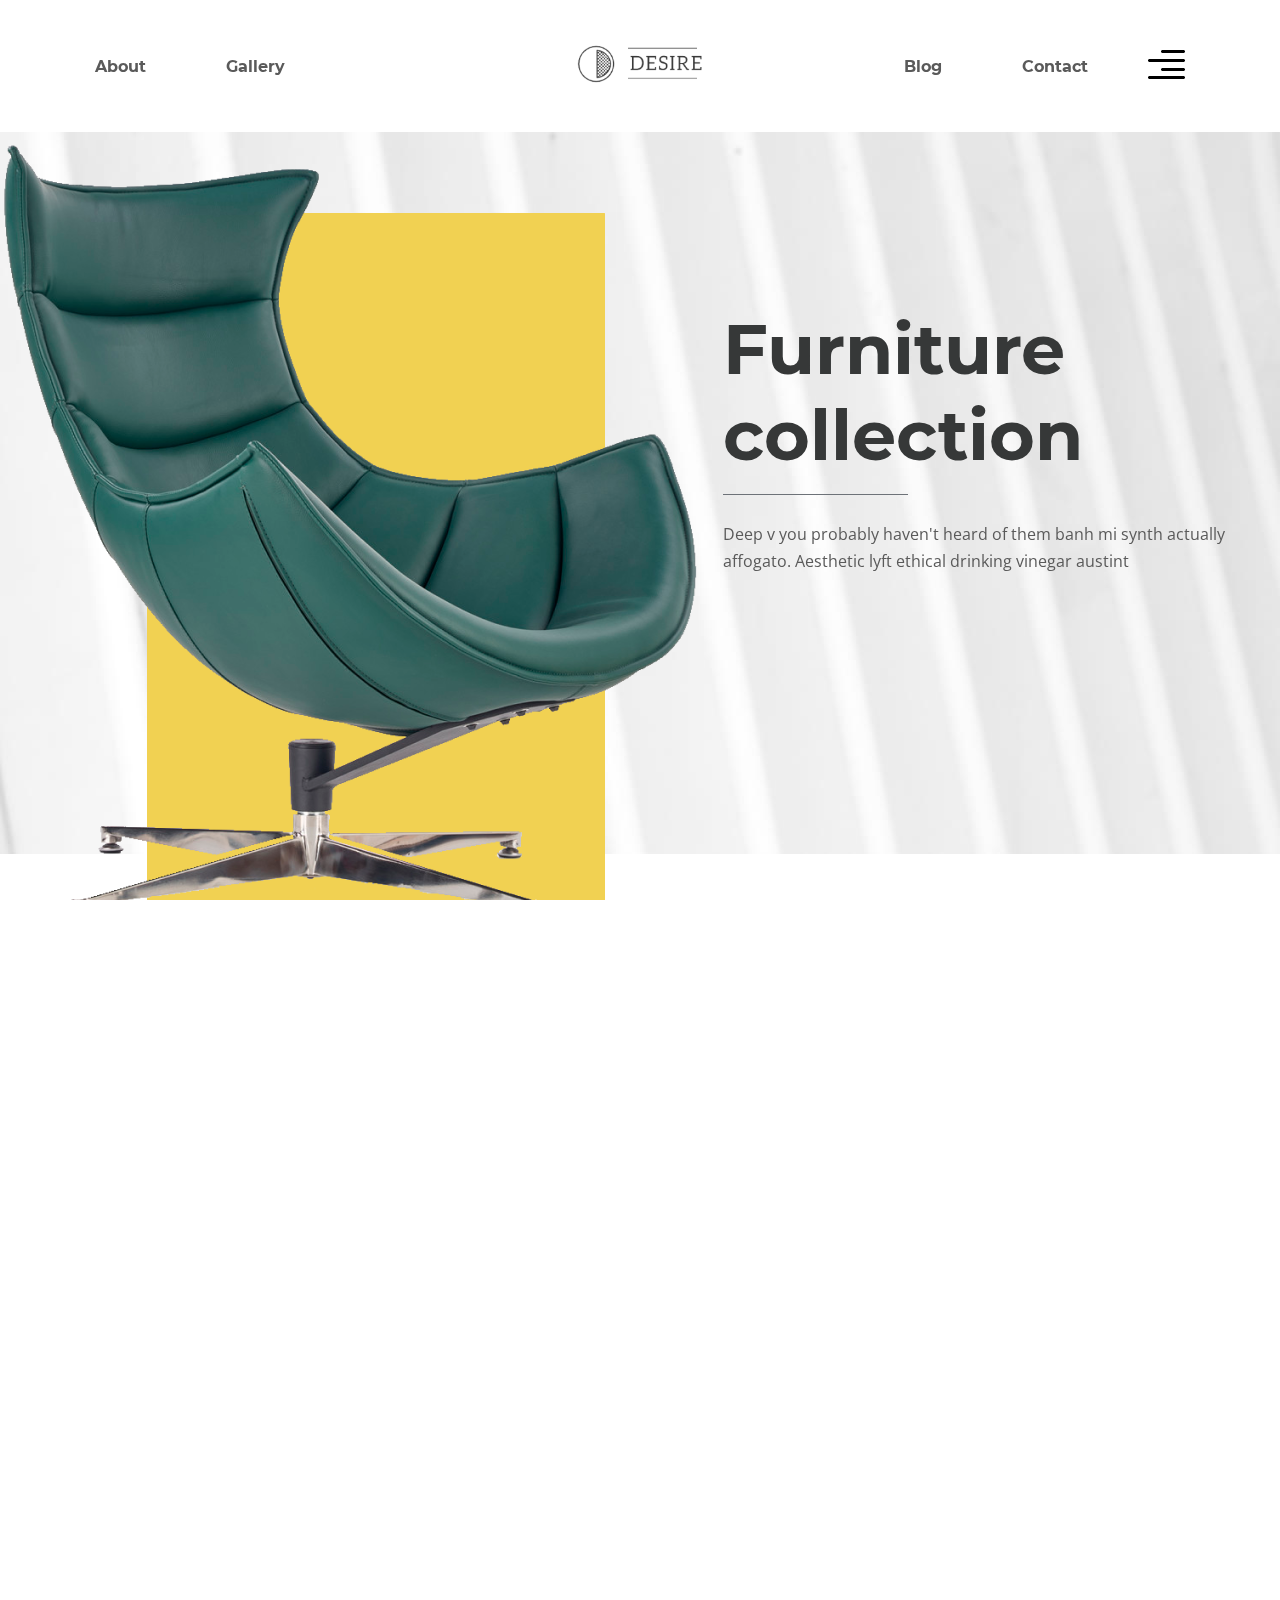
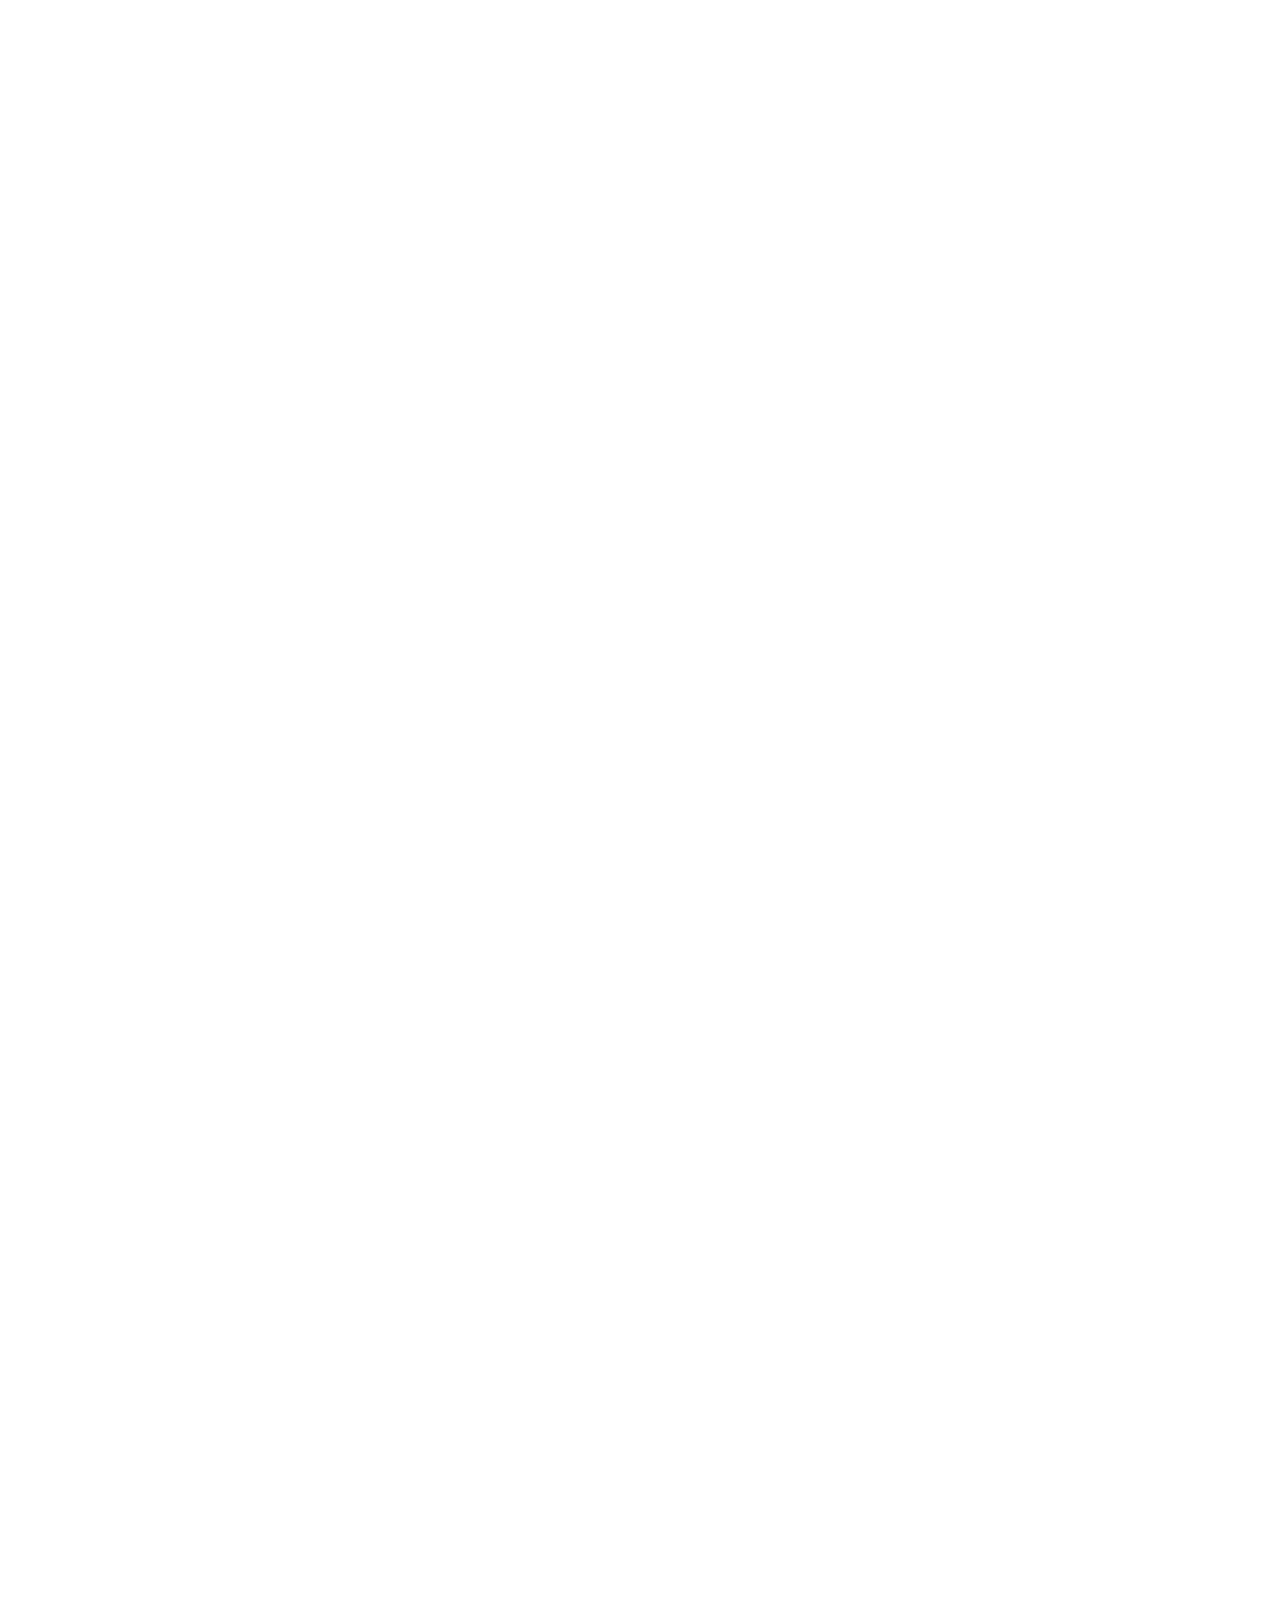
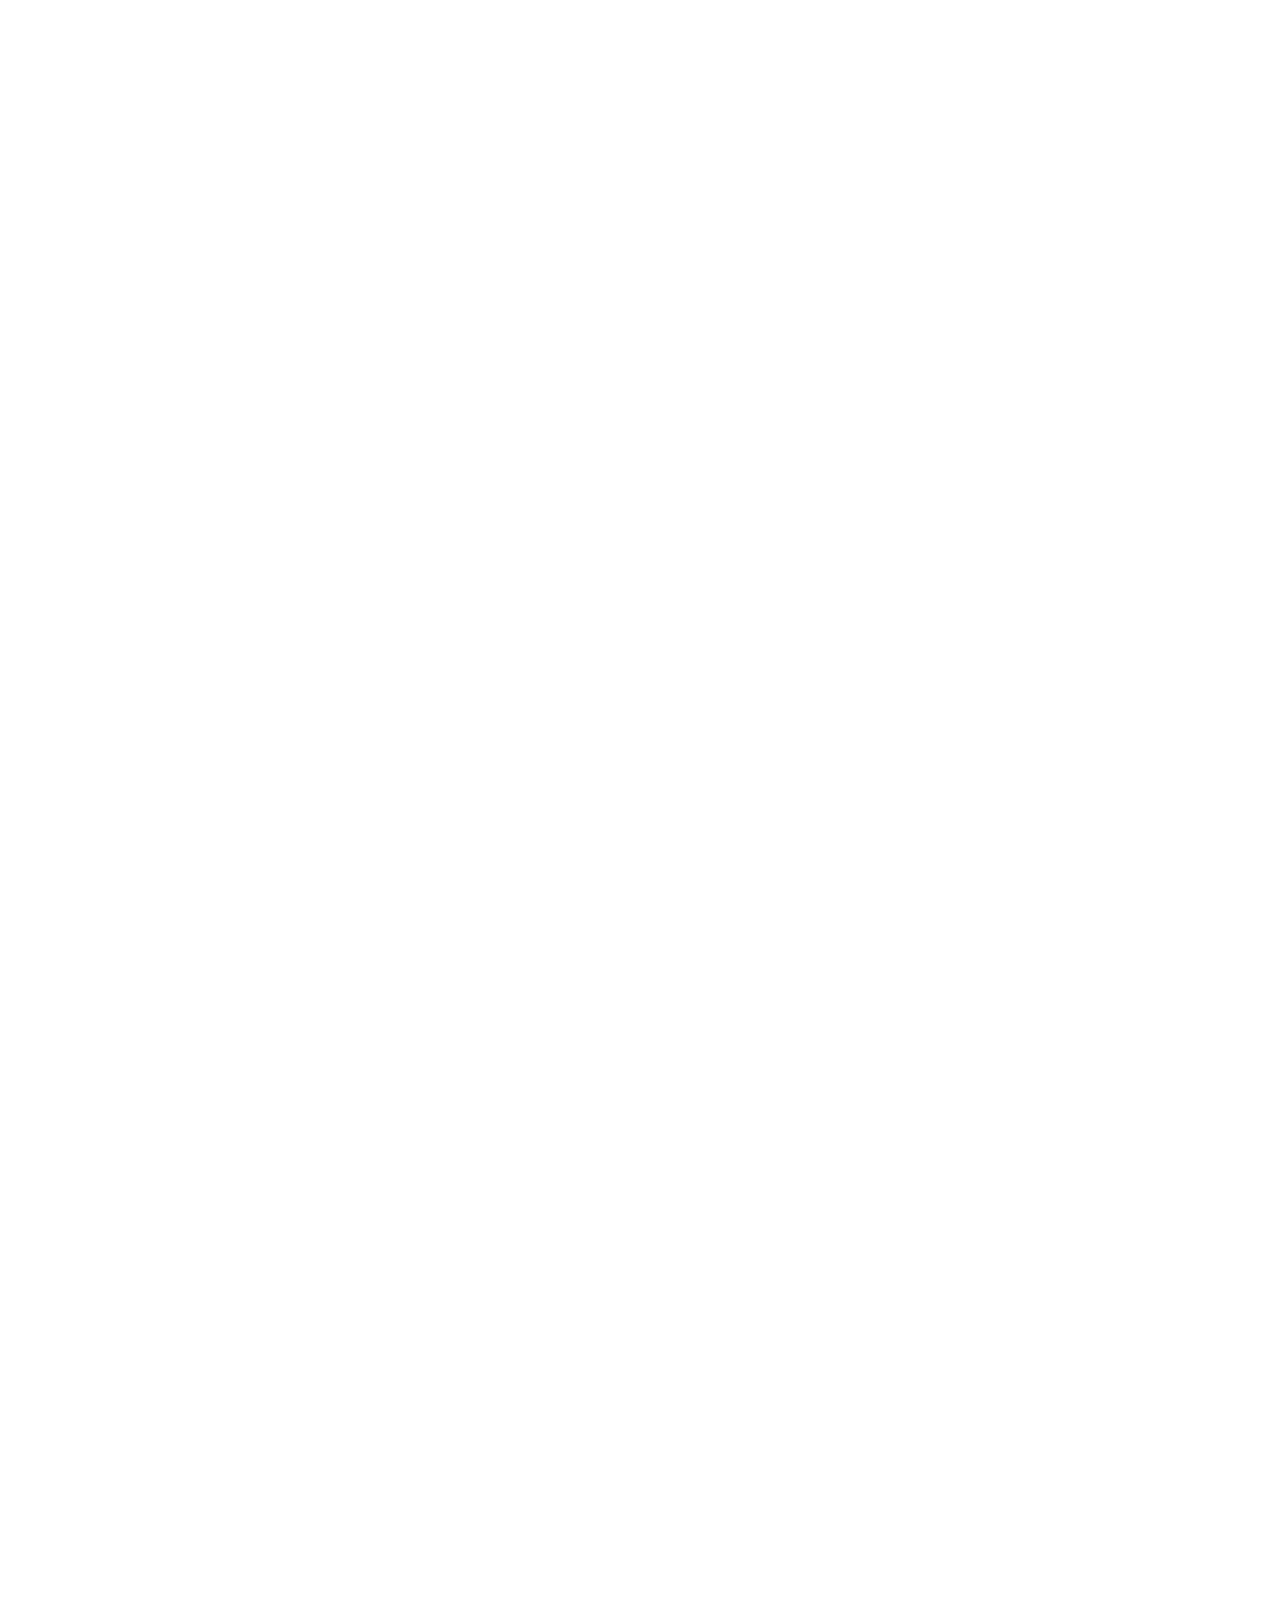
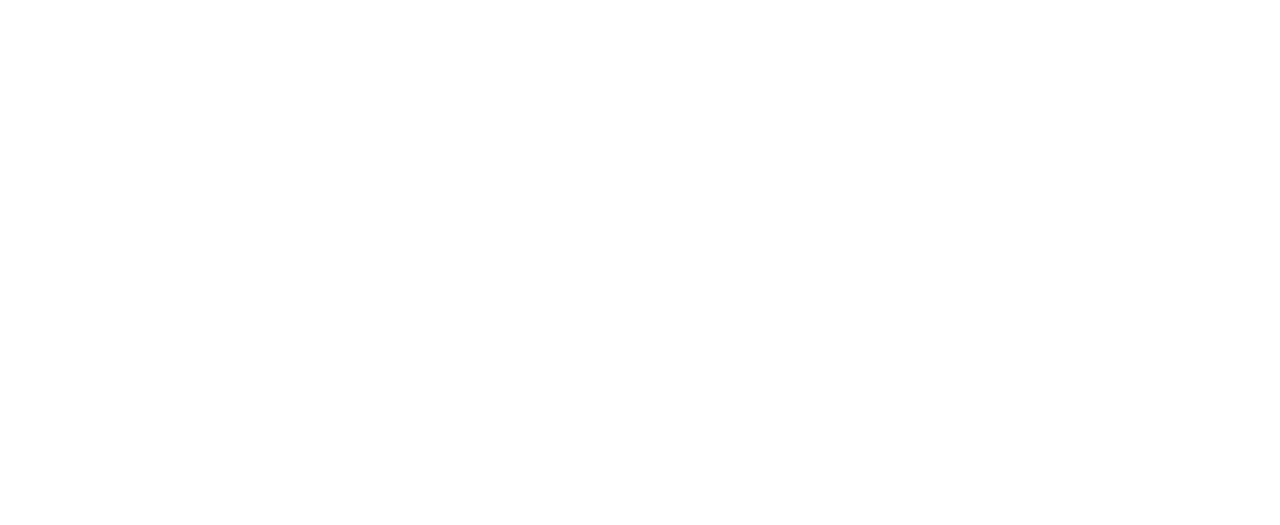
==== main-page.html @ a1ec6db3 "Start" ====
<!DOCTYPE html>
<html lang="ru">

<head>
    <meta charset="UTF-8">
    <meta http-equiv="X-UA-Compatible" content="IE=edge">
    <meta name="viewport" content="width=device-width, initial-scale=1.0">
    <title>Desire</title>
    <link rel="stylesheet" href="css\style.min.css">
</head>

<body>
    <div class="wrapper">
        <div class="content">
            <header class="header header-main">
                <div class="header__container">
                    <div class="row header__row">
                        <div class="header__col header__col_bg header__col_bg_l">
                            <nav class="header__menu">
                                <ul class="header-menu__list">
                                    <li class="header-menu__item">
                                        <a class="header-menu__link">
                                            About
                                        </a>
                                    </li>
                                    <li class="header-menu__item">
                                        <a class="header-menu__link">
                                            Gallery
                                        </a>
                                    </li>
                                </ul>
                            </nav>
                        </div>
                        <div class="header__col header__col_sm">
                            <a class="header__logo" href="#">
                                <img src="images/logo.png" alt="logo">
                            </a>
                        </div>
                        <div class="header__col header__col_bg">
                            <nav class="header__menu">
                                <ul class="header-menu__list">
                                    <li class="header-menu__item">
                                        <a class="header-menu__link">
                                            Blog
                                        </a>
                                    </li>
                                    <li class="header-menu__item">
                                        <a class="header-menu__link">
                                            Contact
                                        </a>
                                    </li>
                                </ul>
                            </nav>
                            <button class="header__rightsidemenu-btn btn">
                                <img src="images/icons/rightside-menu_btn.png" alt="rightside menu btn">
                            </button>
                        </div>
                    </div>
                </div>
            </header>
            <section class="offer">
                <div class="offer__slider">
                    <div>
                        <div class="offer__slide">
                            <div class="offer__slide-img">
                                <img src="images/content/main-slider/slide01.png" alt="">
                            </div>
                            <div class="offer__slide-content">
                                <h2 class="offer__slide-title main-title">
                                    Furniture
                                    collection
                                </h2>
                                <p class="offer__slide-text">
                                    Deep v you probably haven't heard of them banh mi synth actually affogato.
                                    Aesthetic lyft ethical drinking vinegar austint
                                </p>
                            </div>
                        </div>
                    </div>
                    <div>
                        <div class="offer__slide">
                            <div class="offer__slide-img">
                                <img src="images/content/main-slider/slide01.png" alt="">
                            </div>
                            <div class="offer__slide-content">
                                <h2 class="offer__slide-title main-title">
                                    Furniture
                                    collection
                                </h2>
                                <p class="offer__slide-text">
                                    Deep v you probably haven't heard of them banh mi synth actually affogato.
                                    Aesthetic lyft ethical drinking vinegar austint
                                </p>
                            </div>
                        </div>
                    </div>
                    <div>
                        <div class="offer__slide">
                            <div class="offer__slide-img">
                                <img src="images/content/main-slider/slide01.png" alt="">
                            </div>
                            <div class="offer__slide-content">
                                <h2 class="offer__slide-title main-title">
                                    Furniture
                                    collection
                                </h2>
                                <p class="offer__slide-text">
                                    Deep v you probably haven't heard of them banh mi synth actually affogato.
                                    Aesthetic lyft ethical drinking vinegar austint
                                </p>
                            </div>
                        </div>
                    </div>
                </div>
            </section>
            <section class="new-collection-section">
                <div class="container-fluid">
                    <div class="new-collection-section__title main-title">
                        Furniture new collection
                    </div>
                    <p class="new-collection-section__text">
                        Deep v you probably haven't heard of them banh mi synth actually affogato. Aesthetic lyft
                        ethical drinking vinegar austint
                    </p>
                    <div class="new-collection">
                        <div class="new-collection__item">
                            <div class="new-collection__img">
                                <img src="images/content/new-collection/1.png" alt="">
                            </div>
                            <div class="new-collection__content">
                                <h3 class="new-collection__title main-title">
                                    Truffaut literally trust
                                </h3>
                                <p class="new-collection__text">
                                    Living room furntiture | Chair
                                </p>
                            </div>
                        </div>
                        <div class="new-collection__item">
                            <div class="new-collection__img">
                                <img src="images/content/new-collection/2.png" alt="">
                            </div>
                            <div class="new-collection__content">
                                <h3 class="new-collection__title main-title">
                                    Truffaut literally trust
                                </h3>
                                <p class="new-collection__text">
                                    Living room furntiture | Chair
                                </p>
                            </div>
                        </div>
                        <div class="new-collection__item">
                            <div class="new-collection__img">
                                <img src="images/content/new-collection/3.png" alt="">
                            </div>
                            <div class="new-collection__content">
                                <h3 class="new-collection__title main-title">
                                    Truffaut literally trust
                                </h3>
                                <p class="new-collection__text">
                                    Living room furntiture | Chair
                                </p>
                            </div>
                        </div>
                        <div class="new-collection__item">
                            <div class="new-collection__img">
                                <img src="images/content/new-collection/4.png" alt="">
                            </div>
                            <div class="new-collection__content">
                                <h3 class="new-collection__title main-title">
                                    Truffaut literally trust
                                </h3>
                                <p class="new-collection__text">
                                    Living room furntiture | Chair
                                </p>
                            </div>
                        </div>
                        <div class="new-collection__item">
                            <div class="new-collection__img">
                                <img src="images/content/new-collection/5.png" alt="">
                            </div>
                            <div class="new-collection__content">
                                <h3 class="new-collection__title main-title">
                                    Truffaut literally trust
                                </h3>
                                <p class="new-collection__text">
                                    Living room furntiture | Chair
                                </p>
                            </div>
                        </div>
                    </div>
                </div>
            </section>
            <section class="about-section">
                <div class="container">
                    <div class="about-section__content">
                        <h2 class="about-section__title main-title">
                            Aesthetic
                            ethical drinking
                        </h2>
                        <p class="about-section__text">
                            Deep v you probably haven't heard of them banh mi synth actually affogato. Artlyft ethical
                            the one drinking vinegar austint
                        </p>
                    </div>
                </div>
            </section>
            <section class="how-home-page">
                <div class="container">
                    <h2 class="how-home-page__title main-title">
                        How it works
                    </h2>
                    <div class="how-home-page__steps">
                        <hr class="how-home-page__steps-line">
                        <div class="how-home-page__step">
                            <div class="how-home-page__step-header">
                                <div class="how-home-page__step-icon">
                                    <img src="images/icons/graphic-tool.png" alt="">
                                </div>
                                <h3 class="how-home-page__step-title">
                                    Designer Consultation
                                </h3>
                            </div>
                            <p class="how-home-page__step-text">
                                Kinfolk scenester authentic craft beer truffaut irony intelligentsia YOLO lomo bushwick
                                coloring book. Semiotics man bun venmo viral cliche
                            </p>
                        </div>
                        <div class="how-home-page__step">
                            <div class="how-home-page__step-header">
                                <div class="how-home-page__step-icon">
                                    <img src="images/icons/measuring-tape.png" alt="">
                                </div>
                                <h3 class="how-home-page__step-title">
                                    Measurements
                                </h3>
                            </div>
                            <p class="how-home-page__step-text">
                                Intelligentsia YOLO lomo bushwick coloring book. Semiotics man bun venmo viral cliche
                            </p>
                        </div>
                        <div class="how-home-page__step">
                            <div class="how-home-page__step-header">
                                <div class="how-home-page__step-icon">
                                    <img src="images/icons/sofa.png" alt="">
                                </div>
                                <h3 class="how-home-page__step-title">
                                    Production
                                </h3>
                            </div>
                            <p class="how-home-page__step-text">
                                Everyday carry actually neutra authentic kogi shabby chic
                            </p>
                        </div>
                    </div>
                </div>
            </section>
            <section class="gallery-home-page">
                <div class="container-fluid">
                    <div class="gallery">
                        <div class="gallery__titles-scroll">
                            <div class="gallery__titles-wrapper">
                                <ul class="gallery__titles">
                                    <li class="gallery__titles-item">
                                        <button data-tab="bedroom" class="gallery__titles-btn btn">
                                            Bedroom furniture
                                        </button>
                                    </li>
                                    <li class="gallery__titles-item">
                                        <button data-tab="living" class="gallery__titles-btn btn">
                                            Living room furniture
                                        </button>
                                    </li>
                                    <li class="gallery__titles-item">
                                        <button data-tab="office" class="gallery__titles-btn btn">
                                            Office furniture
                                        </button>
                                    </li>
                                    <li class="gallery__titles-item">
                                        <button data-tab="dining" class="gallery__titles-btn btn">
                                            Dining room futniture
                                        </button>
                                    </li>
                                    <li class="gallery__titles-item">
                                        <button data-tab="chair" class="gallery__titles-btn btn">
                                            Chair
                                        </button>
                                    </li>
                                </ul>
                            </div>
                        </div>
                        <div class="gallery__content" data-tab="bedroom">
                            <div class="gallery__img">
                                <img src="images/content/gallery/12.jpg" alt="">
                            </div>
                            <div class="gallery__img">
                                <img src="images/content/gallery/11.jpg" alt="">
                            </div>
                            <div class="gallery__img">
                                <img src="images/content/gallery/10.jpg" alt="">
                            </div>
                            <div class="gallery__img">
                                <img src="images/content/gallery/9.jpg" alt="">
                            </div>
                            <div class="gallery__img">
                                <img src="images/content/gallery/13.jpg" alt="">
                            </div>
                        </div>
                        <div class="gallery__content gallery__content_reverse" data-tab="living">
                            <div class="gallery__img">
                                <img src="images/content/gallery/12.jpg" alt="">
                            </div>
                            <div class="gallery__img">
                                <img src="images/content/gallery/11.jpg" alt="">
                            </div>
                            <div class="gallery__img">
                                <img src="images/content/gallery/10.jpg" alt="">
                            </div>
                            <div class="gallery__img">
                                <img src="images/content/gallery/9.jpg" alt="">
                            </div>
                            <div class="gallery__img">
                                <img src="images/content/gallery/13.jpg" alt="">
                            </div>
                        </div>
                        <div class="gallery__content" data-tab="office">
                            <div class="gallery__img">
                                <img src="images/content/gallery/12.jpg" alt="">
                            </div>
                            <div class="gallery__img">
                                <img src="images/content/gallery/11.jpg" alt="">
                            </div>
                            <div class="gallery__img">
                                <img src="images/content/gallery/10.jpg" alt="">
                            </div>
                            <div class="gallery__img">
                                <img src="images/content/gallery/9.jpg" alt="">
                            </div>
                            <div class="gallery__img">
                                <img src="images/content/gallery/13.jpg" alt="">
                            </div>
                        </div>
                        <div class="gallery__content" data-tab="dining">
                            <div class="gallery__img">
                                <img src="images/content/gallery/12.jpg" alt="">
                            </div>
                            <div class="gallery__img">
                                <img src="images/content/gallery/11.jpg" alt="">
                            </div>
                            <div class="gallery__img">
                                <img src="images/content/gallery/10.jpg" alt="">
                            </div>
                            <div class="gallery__img">
                                <img src="images/content/gallery/9.jpg" alt="">
                            </div>
                            <div class="gallery__img">
                                <img src="images/content/gallery/13.jpg" alt="">
                            </div>
                        </div>
                        <div class="gallery__content" data-tab="chair">
                            <div class="gallery__img">
                                <img src="images/content/gallery/12.jpg" alt="">
                            </div>
                            <div class="gallery__img">
                                <img src="images/content/gallery/11.jpg" alt="">
                            </div>
                            <div class="gallery__img">
                                <img src="images/content/gallery/10.jpg" alt="">
                            </div>
                            <div class="gallery__img">
                                <img src="images/content/gallery/9.jpg" alt="">
                            </div>
                            <div class="gallery__img">
                                <img src="images/content/gallery/13.jpg" alt="">
                            </div>
                        </div>
                    </div>
                </div>
            </section>
            <section class="blog-home-page">
                <div class="container">
                    <h2 class="blog-home-page__title main-title">
                        More inspiration ideas <br /> in our blog
                    </h2>
                    <div class="blog">
                        <a href="#" class="blog__item">
                            <div class="blog__item-header">
                                <div class="blog__item-img">
                                    <img src="images/content/blog/listicle.png" alt="">
                                </div>
                            </div>
                            <div class="blog__item-body">
                                <div class="blog__item-meta">
                                    March 12, 2020 | by Ann Summers | Inrerior
                                </div>
                                <h3 class="blog__item-title">
                                    Listicle actually selvage activated charcoal for the drinking vinegar
                                </h3>
                            </div>
                        </a>
                        <a href="#" class="blog__item">
                            <div class="blog__item-header">
                                <div class="blog__item-img">
                                    <img src="images/content/blog/red-selfies.jpg" alt="">
                                </div>
                            </div>
                            <div class="blog__item-body">
                                <div class="blog__item-meta">
                                    September 28,2020 | by Finnagan Morningstar | Dining room interior
                                </div>
                                <h3 class="blog__item-title">
                                    Red selfies edison bulb four dollar toast humblebrag
                                </h3>
                            </div>
                        </a>
                    </div>
                </div>
            </section>
        </div>
        <footer class="footer">
            <div class="container">
                <div class="footer__row footer__top row">
                    <div class="footer__column footer__column_big">
                        <div class="footer__wrapper">
                            <div class="footer__contact">
                                <h4 class="footer__contact-title">
                                    Contact Us
                                </h4>
                                <p class="footer__contact-text">
                                    Keffiyeh poutine etsy, paleo cray put a bird on it microdosing schlitz you
                                    probably occupy
                                </p>
                            </div>
                            <a class="email" href="mailto:ouremailaddress@email.com">
                                <img src="images/icons/mail.png" alt=""> ouremailaddress@email.com
                            </a>
                            <form class="footer__form">
                                <input class="footer__form-input main-input" type="text"
                                    placeholder="Subscribe by email">
                                <button class="footer__form-btn form-btn btn">
                                    Send
                                </button>
                            </form>
                        </div>
                    </div>
                    <div class="footer__column">
                        <ul class="footer__list">
                            <li class="footer__list-item">
                                <a class="footer__list-link" href="#">
                                    <div class="footer__list-icon">
                                        <img src="images/icons/facebook.png" alt="">
                                    </div>
                                    <div class="footer__list-text">
                                        Facebook
                                    </div>
                                </a>
                            </li>
                            <li class="footer__list-item">
                                <a class="footer__list-link" href="#">
                                    <div class="footer__list-icon">
                                        <img src="images/icons/instagram.png" alt="">
                                    </div>
                                    <div class="footer__list-text">
                                        Instagram
                                    </div>
                                </a>
                            </li>
                            <li class="footer__list-item">
                                <a class="footer__list-link" href="#">
                                    <div class="footer__list-icon">
                                        <img src="images/icons/Pinterest.png" alt="">
                                    </div>
                                    <div class="footer__list-text">
                                        Pinterest
                                    </div>
                                </a>
                            </li>
                            <li class="footer__list-item">
                                <a class="footer__list-link" href="#">
                                    <div class="footer__list-icon">
                                        <img src="images/icons/whatsapp.png" alt="">
                                    </div>
                                    <div class="footer__list-text">
                                        WhatsApp
                                    </div>
                                </a>
                            </li>
                            <li class="footer__list-item">
                                <a class="footer__list-link" href="#">
                                    <div class="footer__list-icon">
                                        <img src="images/icons/youtube.png" alt="">
                                    </div>
                                    <div class="footer__list-text">
                                        Youtube
                                    </div>
                                </a>
                            </li>
                        </ul>
                    </div>
                    <div class="footer__column">
                        <ul class="footer__list">
                            <div class="footer__list-item">
                                <a class="footer__list-link" href="#">Delivery</a>
                            </div>
                            <div class="footer__list-item">
                                <a class="footer__list-link" href="#">FAQ</a>
                            </div>
                            <div class="footer__list-item">
                                <a class="footer__list-link" href="#">Help</a>
                            </div>
                            <div class="footer__list-item">
                                <a class="footer__list-link" href="#">More About Us</a>
                            </div>
                        </ul>
                    </div>
                </div>
                <div class="footer__bottom row">
                    <address class="footer__address">
                        674 Gonzales Drive. Washington, PA 15301
                    </address>
                </div>
            </div>
        </footer>
        <div class="rightside-menu">
            <div class="rightside-menu__body">
                <div class="rightside-menu__header">
                    <button class="rightside-menu__close btn">
                        <img src="images/icons/cross.png" alt="">
                    </button>
                    <div class="rightside-menu__menu">
                        <div class="rightside-menu__place"></div>
                    </div>
                </div>
                <div class="rightside-menu__container">
                    <div class="rightside-menu__logo">
                        <img src="images/logo.png" alt="">
                    </div>
                    <h2 class="rightside-menu__title main-title">
                        Furniture for life
                    </h2>
                    <p class="rightside-menu__text">
                        Sustainable hot chicken skateboard, dreamcatcher meggings actually squid. Slow-carb everyday
                        carry +1 art party microdosing, put a bird on it brooklyn
                    </p>
                    <div class="rightside-menu__img">
                        <img src="images/graphic/home-page/rightside-menu_chair.jpg" alt="chair">
                    </div>
                </div>
            </div>
        </div>
    </div>
    <script src="JS/bundle.js"></script>
</body>

</html>
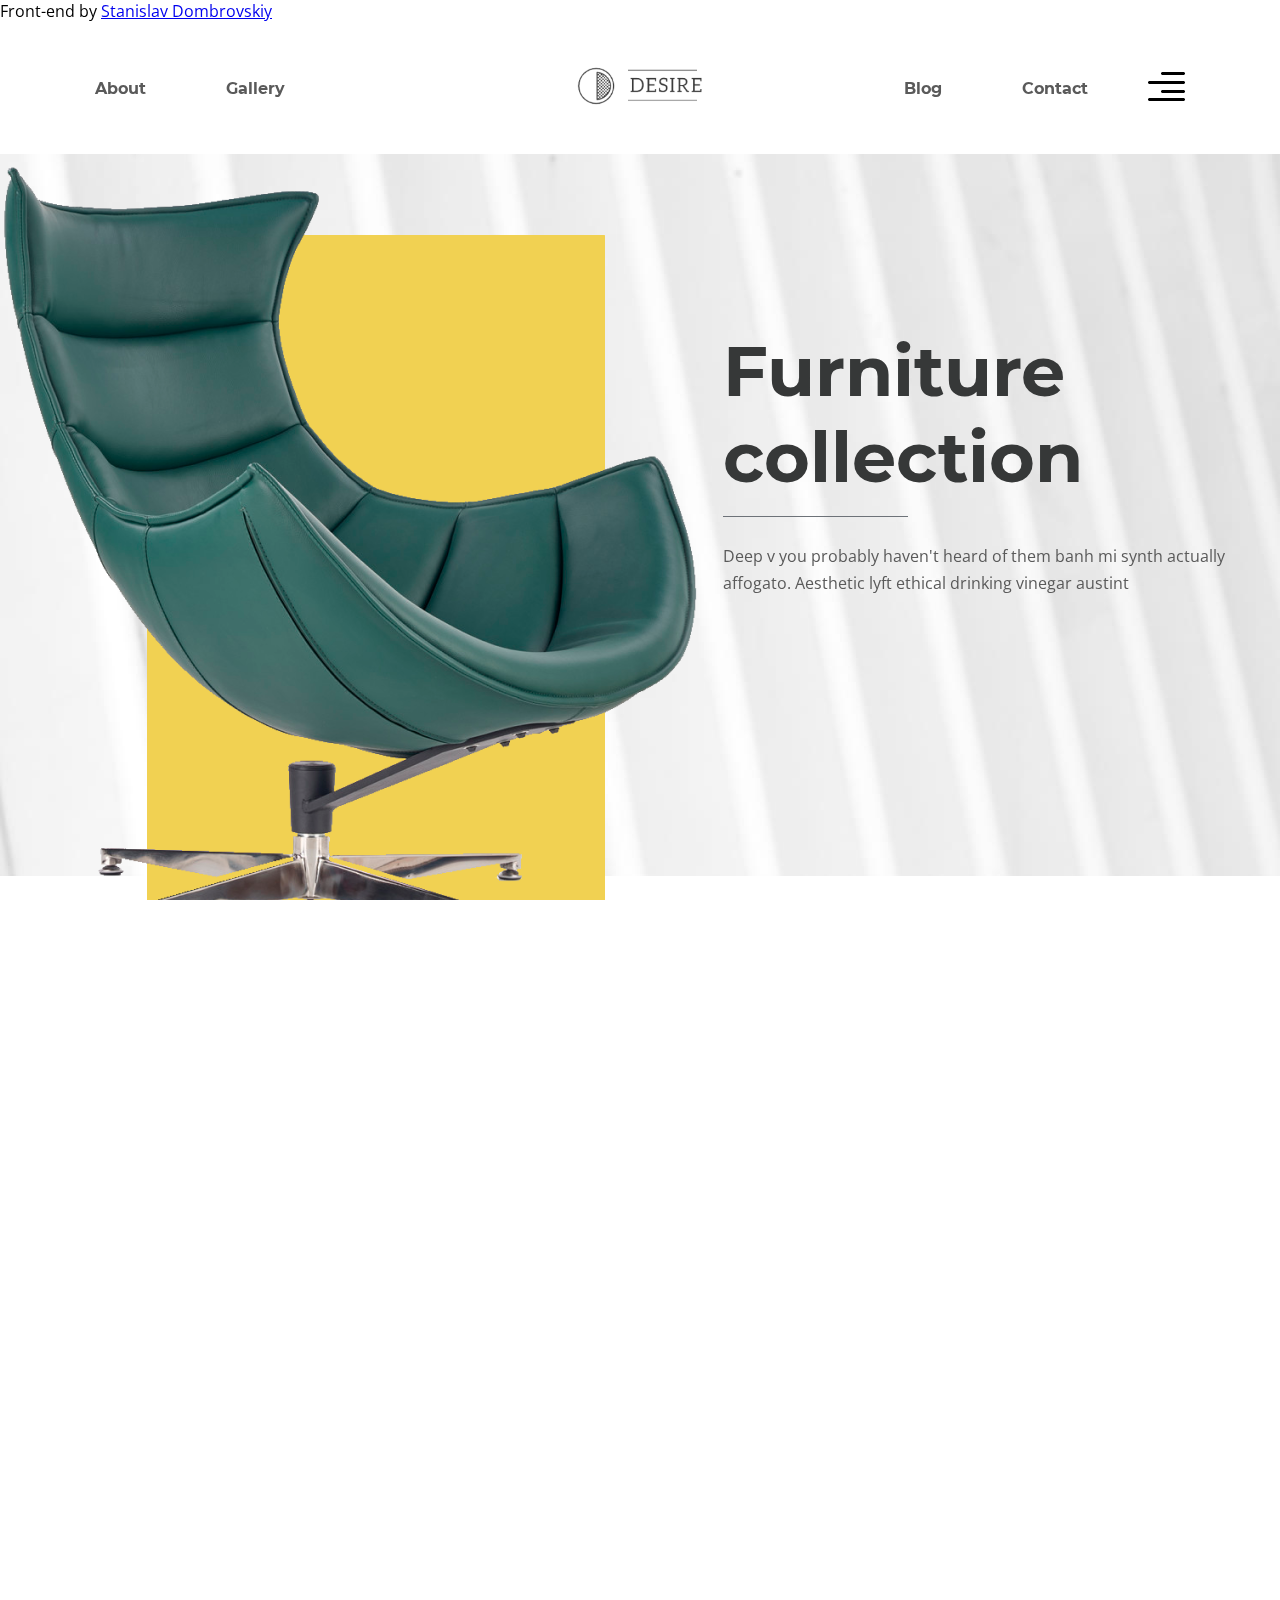
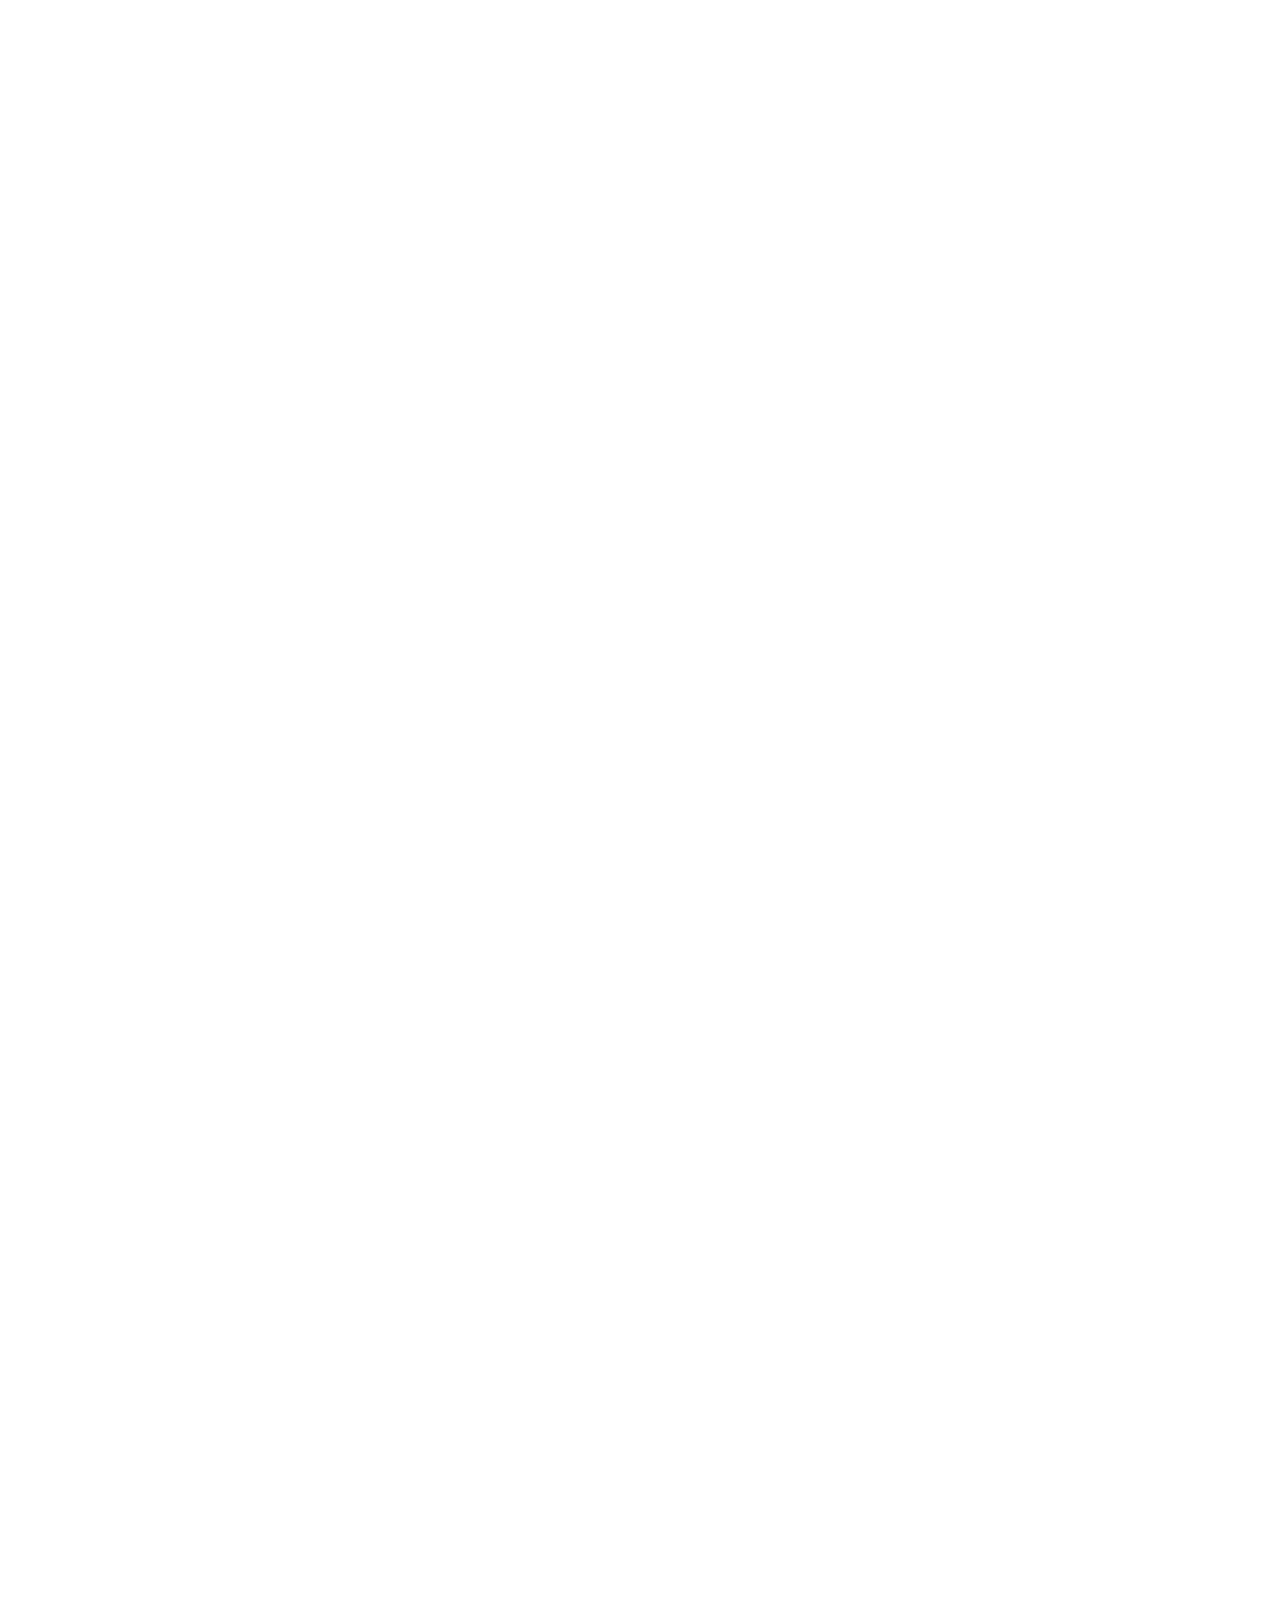
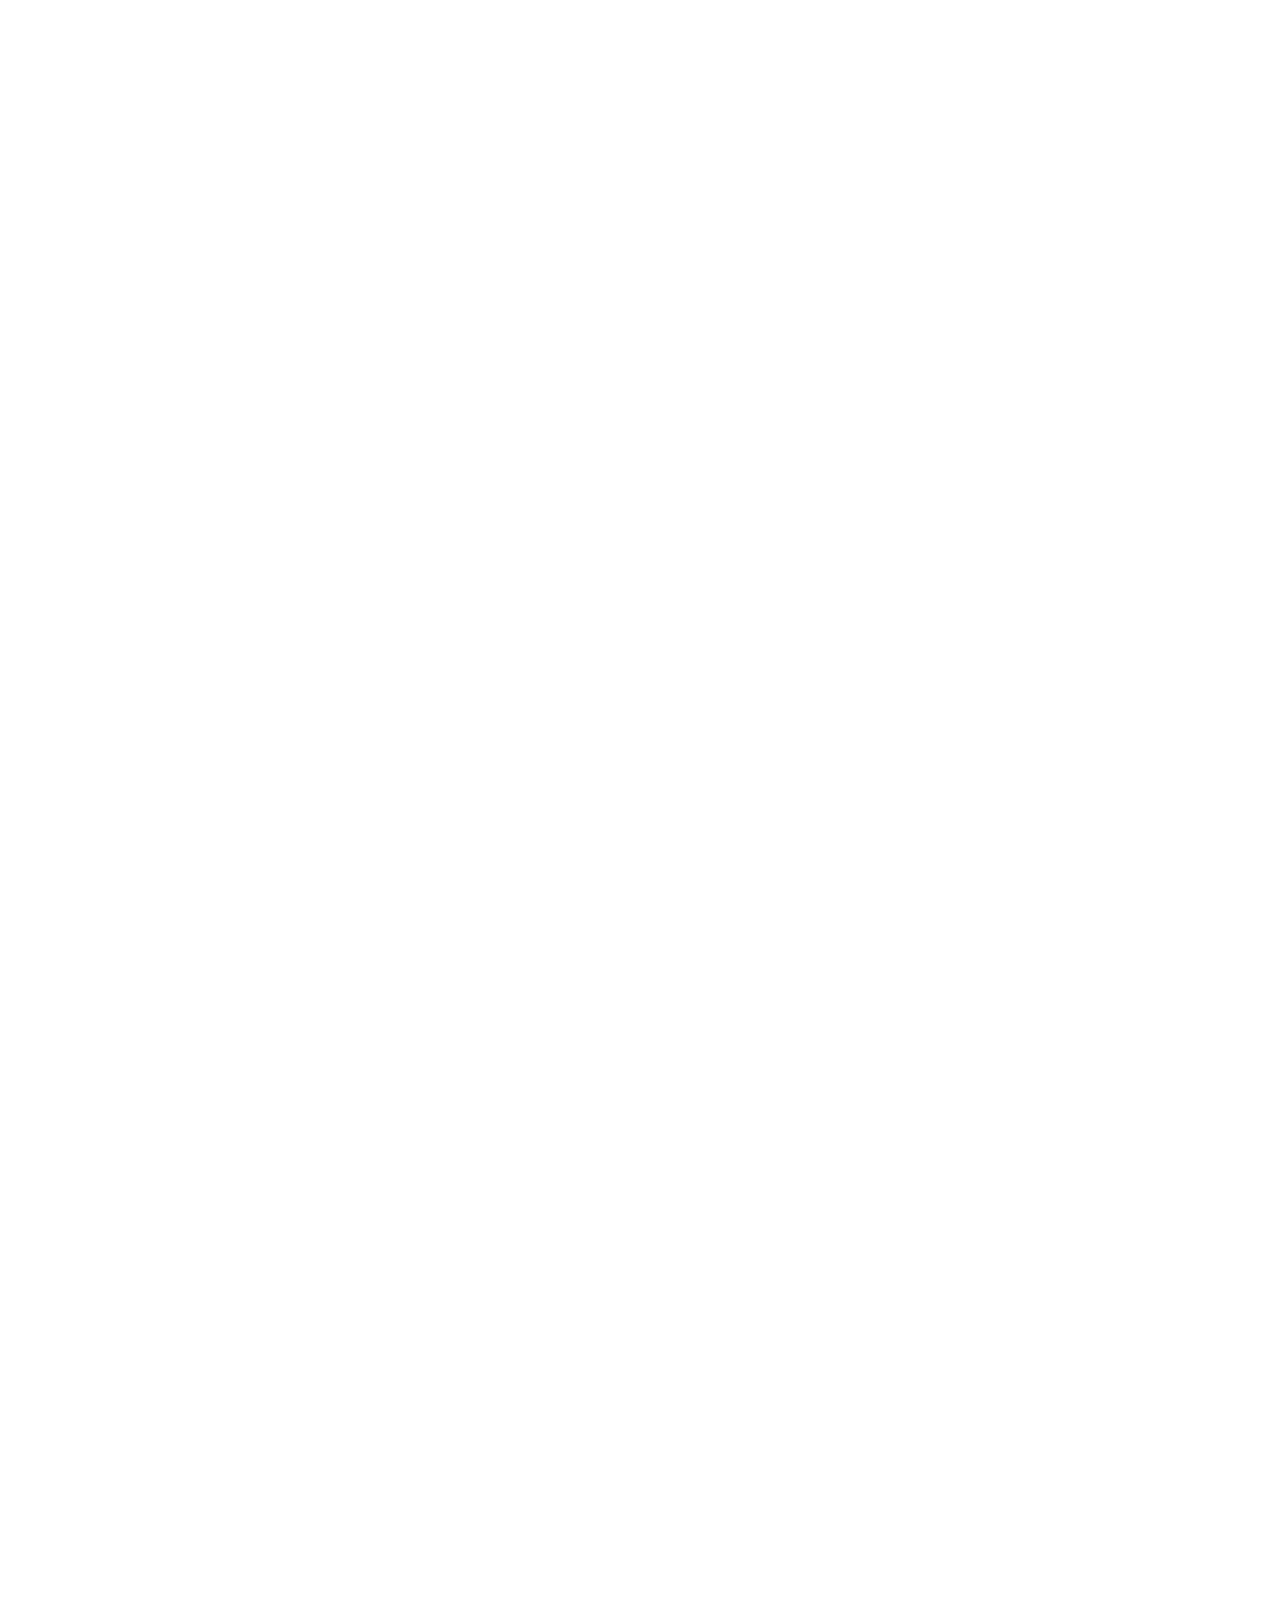
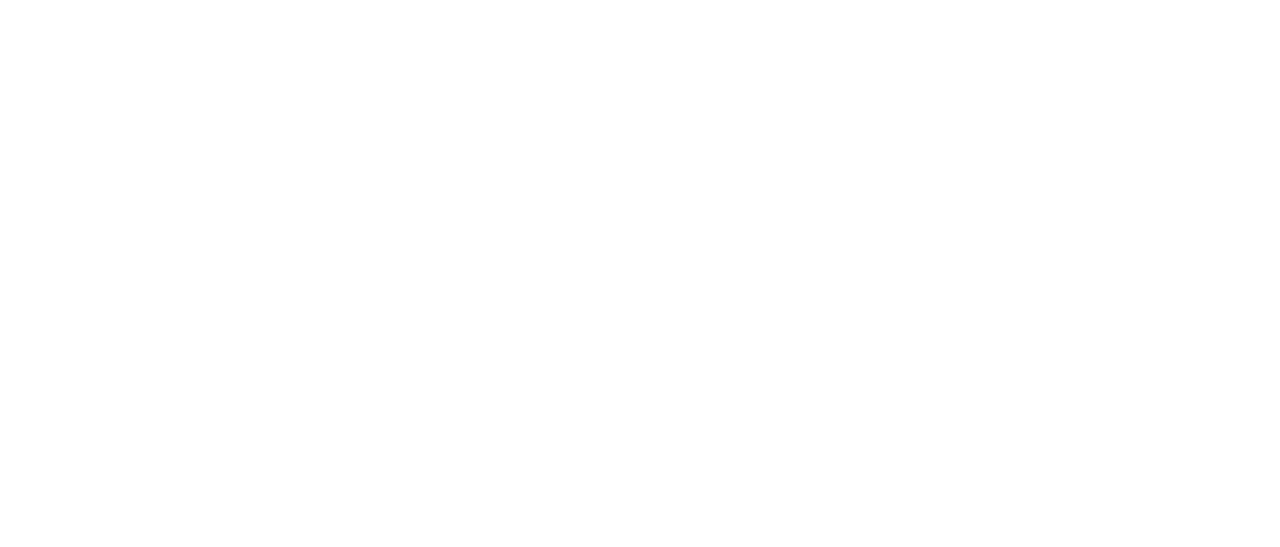
==== commit 7d0c306c: "Update main-page.html" ====
--- a/main-page.html
+++ b/main-page.html
@@ -10,6 +10,11 @@
 </head>
 
 <body>
+    <div class="autortag">
+        <div class="autortag__text">
+            Front-end by <a href="https://github.com/Progenen">Stanislav Dombrovskiy</a>
+        </div>
+    </div>
     <div class="wrapper">
         <div class="content">
             <header class="header header-main">
@@ -552,4 +557,4 @@
     <script src="JS/bundle.js"></script>
 </body>
 
-</html>+</html>
